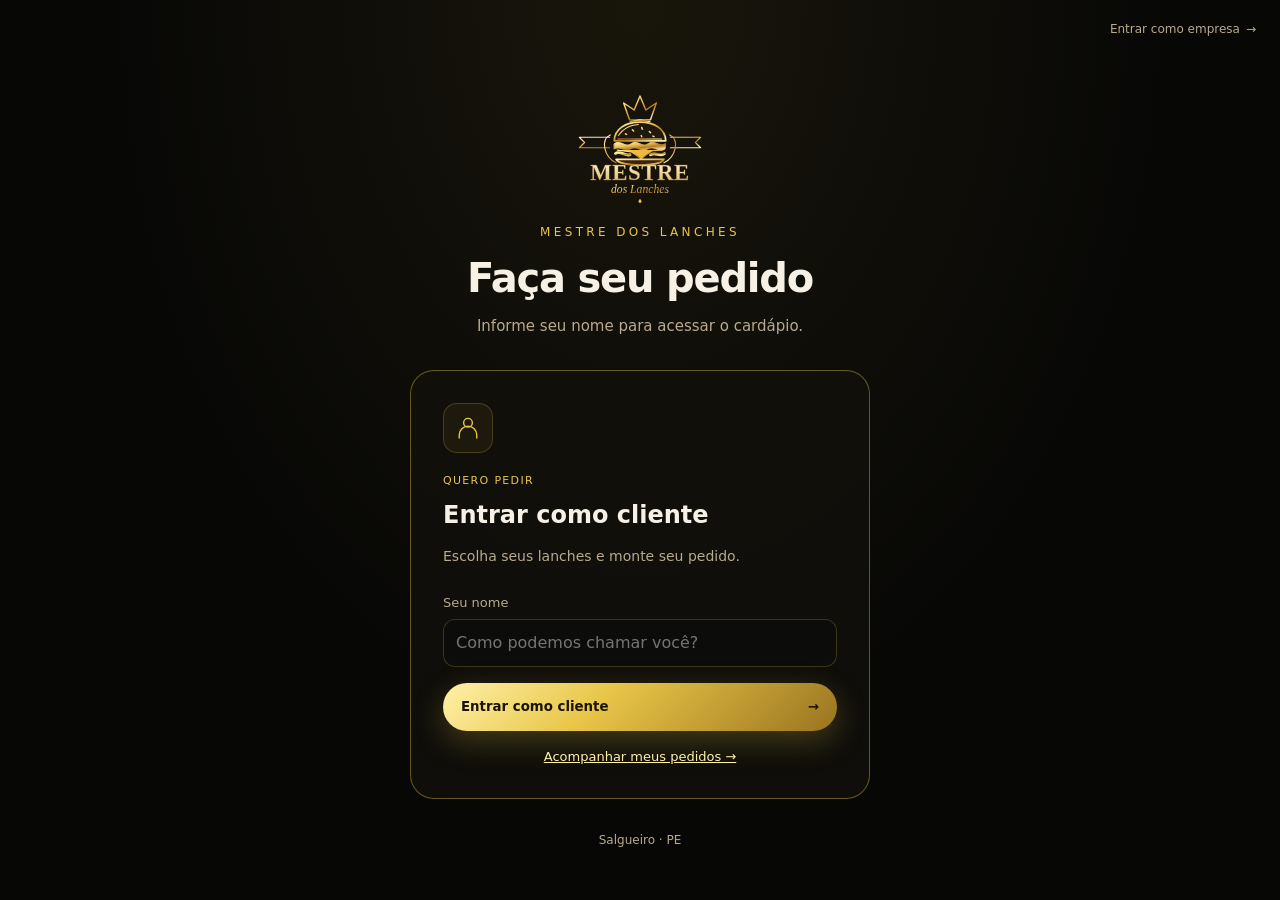
==== index.html @ 4ef5574a "first commit" ====
<!doctype html>
<html lang="pt-BR">
<head>
  <meta charset="UTF-8">
  <meta name="viewport" content="width=device-width, initial-scale=1, viewport-fit=cover">
  <meta name="description" content="Entre como cliente para fazer seu pedido ou como empresa para acessar o painel do Mestre dos Lanches.">
  <title>Bem-vindo · Mestre dos Lanches</title>
  <link rel="icon" href="assets/logo.svg">
  <link rel="stylesheet" href="css/styles.css">
  <link rel="stylesheet" href="css/entrada.css">
<link rel="stylesheet" href="css/responsivo.css">
</head>
<body class="entry-page">
  <nav class="entry-company-access" aria-label="Acesso da empresa"><a href="painel.html">Entrar como empresa <span aria-hidden="true">&rarr;</span></a></nav>
  <main class="entry-shell">
    <header class="entry-heading">
      <a href="pedidos.html" aria-label="Ir para o cardápio"><img src="assets/logo.svg" width="160" height="140" alt="Mestre dos Lanches"></a>
      <p class="kicker">Mestre dos Lanches</p>
      <h1>Faça seu pedido</h1>
      <p>Informe seu nome para acessar o cardápio.</p>
    </header>
    <div class="entry-options">
      <section class="entry-card" id="cliente" aria-labelledby="client-title">
        <span class="entry-icon" aria-hidden="true"><svg viewBox="0 0 32 32" fill="none" stroke="currentColor" stroke-width="1.6"><circle cx="16" cy="10" r="5"/><path d="M6 28v-4a10 10 0 0 1 20 0v4"/></svg></span>
        <p class="entry-label">Quero pedir</p>
        <h2 id="client-title">Entrar como cliente</h2>
        <p>Escolha seus lanches e monte seu pedido.</p>
        <form id="client-entry-form">
          <label class="field" for="entry-name">Seu nome
            <input id="entry-name" name="nome" type="text" autocomplete="name" minlength="2" maxlength="80" required placeholder="Como podemos chamar você?">
          </label>
          <button type="submit" class="btn btn-gold">Entrar como cliente <span aria-hidden="true">→</span></button>
          <p id="entry-error" class="entry-error" role="alert"></p><a class="entry-orders-link" href="acompanhar.html">Acompanhar meus pedidos &rarr;</a>
        </form>
      </section>
    </div>
    <footer class="entry-footer">Salgueiro · PE</footer>
  </main>
  <script src="js/entrada.js"></script>
</body>
</html>
---- css/styles.css ----
:root {
  --bg: #070706;
  --bg-2: #11110e;
  --panel: rgba(18, 16, 12, 0.82);
  --gold: #e8c547;
  --gold-2: #fff1a8;
  --gold-dim: #9a7420;
  --ink: #f6f1e4;
  --muted: #b7aa8e;
  --line: rgba(232, 197, 71, 0.22);
  --ok: #7dffa3;
  --closed: #ff8b8b;
  --shadow: 0 30px 80px rgba(0, 0, 0, 0.45);
  --radius: 22px;
  --font: "Outfit", system-ui, sans-serif;
  --display: "Cinzel", Georgia, serif;
}

* { box-sizing: border-box; margin: 0; padding: 0; }
html, body { height: 100%; }
html { scroll-snap-type: y proximity; scroll-behavior: smooth; }
body {
  font-family: var(--font);
  background: var(--bg);
  color: var(--ink);
  overflow-x: hidden;
}

img { max-width: 100%; display: block; }
button, a { font-family: inherit; }
.skip {
  position: absolute; left: -999px;
}
.skip:focus { left: 12px; top: 12px; background: var(--gold); color: #111; padding: 8px 12px; z-index: 80; }

.grain, .glow {
  pointer-events: none;
  position: fixed;
  inset: 0;
}
.grain {
  z-index: 2;
  opacity: 0.07;
  background-image: url("data:image/svg+xml,%3Csvg xmlns='http://www.w3.org/2000/svg' width='140' height='140'%3E%3Cfilter id='n'%3E%3CfeTurbulence type='fractalNoise' baseFrequency='.8' numOctaves='3'/%3E%3C/filter%3E%3Crect width='140' height='140' filter='url(%23n)' opacity='.55'/%3E%3C/svg%3E");
}
.glow {
  z-index: 0;
  background:
    radial-gradient(800px 400px at 80% 10%, rgba(232, 197, 71, 0.16), transparent 55%),
    radial-gradient(700px 420px at 10% 90%, rgba(232, 197, 71, 0.08), transparent 50%);
}

.topbar {
  position: fixed;
  top: 0; left: 0; right: 0;
  z-index: 20;
  display: flex;
  align-items: center;
  justify-content: space-between;
  gap: 16px;
  padding: 14px 28px;
  backdrop-filter: blur(16px);
  background: linear-gradient(180deg, rgba(7,7,6,.92), rgba(7,7,6,.35));
  border-bottom: 1px solid var(--line);
}
.brand {
  display: flex; align-items: center; gap: 10px;
  color: inherit; text-decoration: none;
}
.brand img { width: 42px; height: 42px; }
.brand strong { font-family: var(--display); letter-spacing: .08em; font-size: 13px; }
.nav { display: flex; gap: 6px; flex-wrap: wrap; }
.nav a {
  color: var(--muted);
  text-decoration: none;
  font-size: 13px;
  padding: 8px 12px;
  border-radius: 999px;
}
.nav a:hover, .nav a.active { color: var(--gold-2); background: rgba(232,197,71,.08); }
.status-chip {
  border: 1px solid var(--line);
  border-radius: 999px;
  padding: 7px 12px;
  font-size: 12px;
  color: var(--muted);
}
.status-chip.open { color: var(--ok); border-color: rgba(125,255,163,.3); }
.status-chip.closed { color: var(--closed); border-color: rgba(255,139,139,.3); }

.progress {
  position: fixed; top: 0; left: 0; height: 3px; width: 0;
  background: linear-gradient(90deg, var(--gold-2), var(--gold-dim));
  z-index: 30;
}

.slide {
  position: relative;
  z-index: 1;
  min-height: 100vh;
  scroll-snap-align: start;
  padding: 110px 7vw 80px;
  display: grid;
  align-content: center;
}

.kicker {
  color: var(--gold);
  letter-spacing: .28em;
  text-transform: uppercase;
  font-size: 12px;
  margin-bottom: 12px;
}
h1, h2 { font-family: var(--display); font-weight: 700; }
h1 { font-size: clamp(42px, 8vw, 92px); line-height: .95; }
h2 { font-size: clamp(28px, 4vw, 48px); margin-bottom: 18px; }
.lead { max-width: 640px; color: var(--muted); font-size: 18px; margin: 18px 0 28px; }

.hero-grid {
  display: grid;
  grid-template-columns: 1.1fr .9fr;
  gap: 48px;
  align-items: center;
}
.hero-card {
  background: var(--panel);
  border: 1px solid var(--line);
  border-radius: 28px;
  padding: 22px;
  box-shadow: var(--shadow);
}
.hero-visual {
  height: 430px;
  border-radius: 22px;
  background:
    linear-gradient(180deg, transparent, rgba(0,0,0,.55)),
    url("https://images.unsplash.com/photo-1568901346375-23c9450c58cd?auto=format&fit=crop&w=1200&q=80") center/cover;
  position: relative;
  overflow: hidden;
}
.badge {
  position: absolute;
  left: 16px; bottom: 16px;
  background: rgba(0,0,0,.7);
  border: 1px solid var(--line);
  padding: 10px 14px;
  border-radius: 14px;
}
.badge b { display: block; font-size: 22px; color: var(--gold); }
.stars { color: var(--gold); letter-spacing: 2px; }

.actions { display: flex; gap: 12px; flex-wrap: wrap; }
.btn {
  display: inline-flex; align-items: center; justify-content: center; gap: 8px;
  border: 0; cursor: pointer; text-decoration: none;
  padding: 13px 18px; border-radius: 999px; font-weight: 600;
  transition: transform .2s ease, box-shadow .2s ease;
}
.btn:hover { transform: translateY(-2px); }
.btn-gold {
  background: linear-gradient(135deg, var(--gold-2), var(--gold) 40%, var(--gold-dim));
  color: #1a1404;
  box-shadow: 0 10px 30px rgba(232,197,71,.25);
}
.btn-ghost {
  background: transparent;
  color: var(--ink);
  border: 1px solid var(--line);
}

.stats {
  display: grid;
  grid-template-columns: repeat(3, 1fr);
  gap: 12px;
  margin-top: 18px;
}
.stat {
  border: 1px solid var(--line);
  border-radius: 16px;
  padding: 12px;
  background: rgba(255,255,255,.02);
}
.stat b { display: block; color: var(--gold); font-size: 20px; }
.stat span { color: var(--muted); font-size: 12px; }

.cards, .menu-grid, .info-grid {
  display: grid;
  gap: 16px;
}
.cards { grid-template-columns: repeat(auto-fit, minmax(180px, 1fr)); }
.card, .menu-item, .panel {
  background: var(--panel);
  border: 1px solid var(--line);
  border-radius: var(--radius);
  padding: 18px;
}
.card h3 { font-size: 16px; margin-bottom: 8px; color: var(--gold-2); }
.card p, .menu-item p { color: var(--muted); font-size: 14px; }

.tabs { display: flex; gap: 8px; flex-wrap: wrap; margin-bottom: 18px; }
.tab {
  background: transparent;
  color: var(--muted);
  border: 1px solid var(--line);
  border-radius: 999px;
  padding: 8px 14px;
  cursor: pointer;
}
.tab.active { color: #1a1404; background: var(--gold); border-color: var(--gold); }

.menu-grid { grid-template-columns: repeat(auto-fit, minmax(240px, 1fr)); }
.menu-item { min-height: 150px; }
.menu-item .tag {
  display: inline-block;
  font-size: 11px;
  letter-spacing: .12em;
  text-transform: uppercase;
  color: var(--gold);
  margin-bottom: 8px;
}
.menu-note { color: var(--muted); font-size: 13px; margin-top: 16px; }

.review {
  display: grid;
  grid-template-columns: 1.2fr .8fr;
  gap: 22px;
}
.meter { display: flex; align-items: center; gap: 10px; margin: 8px 0; color: var(--muted); font-size: 13px; }
.bar { flex: 1; height: 8px; background: #222; border-radius: 99px; overflow: hidden; }
.bar i { display: block; height: 100%; background: var(--gold); width: 100%; }
.chips { display: flex; flex-wrap: wrap; gap: 8px; margin-top: 16px; }
.chip {
  border: 1px solid var(--line);
  border-radius: 999px;
  padding: 7px 11px;
  font-size: 13px;
  color: var(--muted);
}

.info-grid { grid-template-columns: 1fr 1.1fr; }
.map {
  width: 100%;
  min-height: 380px;
  border: 0;
  border-radius: var(--radius);
  filter: grayscale(.2) contrast(1.05);
}
.hours li {
  list-style: none;
  display: flex;
  justify-content: space-between;
  padding: 10px 0;
  border-bottom: 1px solid var(--line);
  color: var(--muted);
}
.hours li.today { color: var(--gold-2); }

.dots {
  position: fixed;
  right: 18px;
  top: 50%;
  transform: translateY(-50%);
  z-index: 20;
  display: grid;
  gap: 10px;
}
.dots button {
  width: 11px; height: 11px; border-radius: 50%;
  border: 1px solid var(--gold);
  background: transparent;
  cursor: pointer;
}
.dots button.active { background: var(--gold); }

.modal {
  position: fixed; inset: 0; z-index: 40;
  background: rgba(0,0,0,.72);
  display: none; place-items: center;
  padding: 24px;
}
.modal[open] { display: grid; }
.modal-card {
  width: min(420px, 100%);
  background: #14120c;
  border: 1px solid var(--line);
  border-radius: 24px;
  padding: 24px;
}
.modal-card h3 { margin-bottom: 8px; }
.modal-card p { color: var(--muted); margin-bottom: 16px; }
.field { display: grid; gap: 6px; margin-bottom: 12px; }
.field input, .field textarea, .field select {
  background: #0c0c0a;
  border: 1px solid var(--line);
  color: var(--ink);
  border-radius: 12px;
  padding: 11px 12px;
}

.intro {
  position: fixed; inset: 0; z-index: 50;
  background: #050504;
  display: grid; place-items: center;
  text-align: center;
  transition: opacity .7s ease, visibility .7s ease;
}
.intro.hide { opacity: 0; visibility: hidden; }
.intro img { width: 120px; margin: 0 auto 16px; animation: pulse 1.8s ease-in-out infinite; }
@keyframes pulse {
  50% { transform: scale(1.06); filter: drop-shadow(0 0 18px rgba(232,197,71,.5)); }
}

@media (max-width: 900px) {
  html { scroll-snap-type: none; }
  .hero-grid, .review, .info-grid { grid-template-columns: 1fr; }
  .nav {
    display: flex;
    position: fixed;
    left: 8px; right: 8px; bottom: 10px;
    z-index: 21;
    background: rgba(10,10,8,.92);
    border: 1px solid var(--line);
    border-radius: 999px;
    padding: 6px;
    justify-content: space-between;
  }
  .nav a { font-size: 11px; padding: 8px 7px; }
  .hero-visual { height: 280px; }
  .slide { padding: 96px 20px 88px; }
  .dots { display: none; }
  .topbar .status-chip { display: none; }
}
/* Avaliações */
.reviews-heading { display:flex; align-items:flex-end; justify-content:space-between; gap:24px; margin-bottom:26px; }
.reviews-heading h2 { margin-bottom:0; max-width:670px; }
.review-source { color:var(--gold-2); text-decoration:none; font-size:14px; padding-bottom:6px; white-space:nowrap; }
.review-source:hover { text-decoration:underline; }
.review { grid-template-columns:minmax(240px,.7fr) minmax(0,1.3fr); }
.rating-panel { padding:30px; background:radial-gradient(ellipse at top left,rgba(232,197,71,.10),transparent 70%),var(--panel); }
.review-eyebrow { color:var(--muted); font-size:13px; }
.rating-number { font-size:80px; font-weight:600; line-height:1.2; letter-spacing:-5px; margin-top:16px; }
.rating-number span { font-size:20px; color:var(--muted); letter-spacing:0; margin-left:12px; font-weight:400; }
.rating-panel .stars { font-size:23px; margin:4px 0 9px; }
.rating-count { color:var(--muted); font-size:13px; }
.rating-distribution { margin-top:24px; padding-top:16px; border-top:1px solid var(--line); }
.meter { gap:12px; margin:10px 0; }
.meter > span:first-child { min-width:28px; }
.meter > span:last-child { width:12px; text-align:right; }
.bar { height:6px; background:rgba(255,255,255,.08); }
.bar i { border-radius:99px; background:linear-gradient(90deg,var(--gold-dim),var(--gold-2)); }
.customer-review { padding:30px; }
.review-author { display:flex; gap:13px; align-items:center; }
.review-avatar { width:46px; height:46px; border-radius:50%; display:grid; place-items:center; background:#40341b; color:var(--gold-2); font-size:21px; flex-shrink:0; }
.review-author h3 { font-size:16px; font-weight:600; }
.review-author p { color:var(--muted); font-size:12px; margin-top:5px; }
.review-platform { margin-left:auto; border:1px solid var(--line); border-radius:50%; padding:7px 10px; color:var(--muted); font-weight:700; }
.review-stars { margin:24px 0; font-size:20px; }
.review-stars span { color:var(--ink); font-size:14px; margin-left:9px; letter-spacing:0; }
.review-detail-heading { font-size:18px; }
.review-description { color:var(--muted); font-size:13px; margin-top:6px; }
.review-details { display:grid; grid-template-columns:1fr 1fr; gap:20px; margin:24px 0; }
.review-details dt { color:var(--muted); font-size:12px; margin-bottom:6px; }
.review-details dd { font-size:15px; }
.review-footer { border-top:1px solid var(--line); padding-top:22px; display:flex; align-items:center; justify-content:space-between; gap:20px; }
.review-footer p { color:var(--muted); font-size:13px; line-height:1.6; }
.review-footer strong { color:var(--ink); font-weight:400; }
.review-footer .btn { font-size:13px; white-space:nowrap; }
.brand img { width:62px; height:62px; object-fit:contain; }
.intro img { width:150px; }
a:focus-visible, button:focus-visible { outline:2px solid var(--gold-2); outline-offset:5px; }
@media(max-width:900px) {
  .reviews-heading { align-items:flex-start; flex-direction:column; gap:16px; }
  .review { grid-template-columns:1fr; }
  .brand img { width:50px; height:50px; }
  .brand strong { font-size:11px; }
  .rating-panel,.customer-review { padding:24px; }
}
@media(max-width:420px) {
  .review-footer { flex-direction:column; align-items:flex-start; }
  .review-details { gap:18px 12px; }
  .review-platform { display:none; }
}
@media(prefers-reduced-motion:reduce) {
  html { scroll-behavior:auto; }
  .intro img { animation:none; }
}
/* Marca vetorial com proporcao preservada e notas por pedido. */
.brand img { width:96px; height:72px; object-fit:contain; }
.brand strong { max-width:135px; font-size:12px; line-height:1.5; }
.intro img { width:220px; height:auto; animation:none; }
@media(max-width:900px) {
  .brand img { width:82px; height:60px; }
  .brand strong { font-size:10px; max-width:120px; }
  .intro img { width:190px; }
}
/* Fotos em sequencia */
.burger-carousel { background:#17140e; isolation:isolate; }
.burger-slides,.burger-photo { position:absolute; inset:0; width:100%; height:100%; }
.burger-photo { object-fit:cover; opacity:0; transition:opacity .7s ease; }
.burger-photo.active { opacity:1; }
.burger-carousel::after { content:""; position:absolute; inset:0; background:linear-gradient(180deg,rgba(0,0,0,.2),transparent 35%,rgba(0,0,0,.8)); pointer-events:none; z-index:1; }
.burger-carousel .badge { z-index:2; bottom:70px; }
.photo-caption { position:absolute; top:16px; left:16px; z-index:2; padding:6px 10px; border-radius:99px; background:rgba(0,0,0,.6); color:#fff; font-size:11px; }
.carousel-controls { position:absolute; bottom:14px; left:16px; right:16px; z-index:3; display:flex; align-items:center; gap:12px; }
.carousel-button { width:40px; height:40px; display:grid; place-items:center; border:1px solid var(--line); border-radius:50%; background:rgba(0,0,0,.6); color:var(--gold-2); font-size:26px; cursor:pointer; }
.carousel-button:hover { background:#44351b; }
.carousel-dots { display:flex; gap:3px; }
.carousel-dots button { width:30px; height:40px; padding:0; background:transparent; border:0; cursor:pointer; display:grid; place-items:center; }
.carousel-dots button::after { content:""; width:7px; height:7px; background:rgba(255,255,255,.5); border-radius:99px; transition:width .2s; }
.carousel-dots button.active::after { width:20px; background:var(--gold); }
@media(prefers-reduced-motion:reduce) { .burger-photo,.carousel-dots button::after { transition:none; } }
.order-reviews-table-wrap { margin-top:32px; overflow-x:auto; border:1px solid var(--line); border-radius:var(--radius); background:var(--panel); }
.order-reviews-table { width:100%; border-collapse:collapse; text-align:left; }
.order-reviews-table caption { text-align:left; padding:24px; border-bottom:1px solid var(--line); }
.order-reviews-table caption strong { display:block; font-size:22px; margin-bottom:8px; }
.order-reviews-table caption span { color:var(--muted); font-size:12px; line-height:1.6; }
.order-reviews-table th,.order-reviews-table td { padding:20px 24px; vertical-align:top; border-bottom:1px solid var(--line); line-height:1.7; font-size:14px; }
.order-reviews-table thead th { color:var(--gold); font-size:12px; letter-spacing:.08em; text-transform:uppercase; background:rgba(232,197,71,.04); }
.order-reviews-table tbody th { width:22%; font-weight:600; }
.order-reviews-table td:last-child { color:var(--muted); }
.order-reviews-table .stars { white-space:nowrap; font-size:15px; }
.order-reviews-table .stars span { display:block; letter-spacing:0; color:var(--ink); }
.order-reviews-table tr:last-child > * { border-bottom:0; }
@media(max-width:600px) {
 .order-reviews-table th,.order-reviews-table td { padding:14px 10px; font-size:12px; }
 .order-reviews-table caption { padding:20px 14px; }
 .order-reviews-table .stars { font-size:11px; letter-spacing:0; }
 .order-reviews-table tbody th { width:24%; }
}
/* Ajustes de leitura, navegacao e pedido */
body { line-height:1.5; }
.hero-grid > *, .review > *, .info-grid > * { min-width:0; }
h1 { overflow-wrap:normal; font-size:clamp(38px,6.8vw,92px); }
.hero-grid { grid-template-columns:minmax(0,1.1fr) minmax(0,.9fr); }
.slide { min-height:100svh; padding-top:130px; }
.modal { width:100%; height:100%; max-width:none; max-height:none; margin:0; border:0; color:var(--ink); overflow-y:auto; overscroll-behavior:contain; }
.modal::backdrop { background:rgba(0,0,0,.7); }
.modal-card { max-height:calc(100dvh - 48px); overflow-y:auto; }
body.has-modal { overflow:hidden; }
.field input,.field textarea,.field select { font:inherit; font-size:16px; width:100%; }
.field textarea { resize:vertical; }
.tab,.nav a,.btn,.carousel-button { min-height:44px; }
.carousel-controls { justify-content:center; }
@media(max-width:900px) {
 .topbar { backdrop-filter:none; background:rgba(7,7,6,.97); padding:10px 20px; }
 .nav { bottom:calc(10px + env(safe-area-inset-bottom)); flex-wrap:nowrap; }
 .nav a { display:flex; align-items:center; justify-content:center; flex:1; }
 .hero-grid { grid-template-columns:minmax(0,1fr); gap:28px; }
 .slide { padding-top:106px; padding-bottom:calc(100px + env(safe-area-inset-bottom)); }
 .hero-card { padding:12px; }
}
@media(max-width:420px) {
 h1 { font-size:clamp(34px,10vw,42px); }
 .stats { gap:7px; }
 .stat { padding:10px 8px; }
 .stat b { font-size:17px; }
 .lead { font-size:16px; }
 .actions .btn { flex:1 1 auto; }
}
.sr-only { position:absolute; width:1px; height:1px; padding:0; margin:-1px; overflow:hidden; clip:rect(0,0,0,0); white-space:nowrap; border:0; }
.information-page .slide { min-height:auto; padding-top:130px; padding-bottom:60px; }
.information-page .slide + .slide { border-top:1px solid var(--line); }
@media(max-width:900px) { .information-page .slide { padding-top:105px; padding-bottom:80px; } }
/* Rolagem nas cores da marca. */
* { scrollbar-width:thin; scrollbar-color:var(--gold-dim) #11100c; }
::-webkit-scrollbar { width:10px; height:10px; }
::-webkit-scrollbar-track { background:#11100c; border-radius:12px; }
::-webkit-scrollbar-thumb { background:linear-gradient(180deg,var(--gold),var(--gold-dim)); border:2px solid #11100c; border-radius:12px; }
::-webkit-scrollbar-thumb:hover { background:var(--gold); }
::-webkit-scrollbar-corner { background:#11100c; }
@media(forced-colors:active) { * { scrollbar-color:auto; } }
---- css/entrada.css ----
html { scroll-snap-type:none; }
.entry-page { min-height:100svh; display:flex; flex-direction:column; background:radial-gradient(ellipse at 50% 0,rgba(232,197,71,.08),transparent 60%),var(--bg); }
.entry-shell { width:min(460px,calc(100% - 40px)); margin:auto; padding:20px 0 32px; }
.entry-heading { text-align:center; margin-bottom:32px; }
.entry-heading img { width:140px; height:auto; margin:0 auto 16px; }
.entry-heading h1 { font-family:var(--font); font-size:clamp(28px,4.5vw,40px); line-height:1.25; letter-spacing:-.03em; }
.entry-heading > p:last-child { color:var(--muted); margin-top:12px; font-size:15px; }
.entry-options { display:grid; grid-template-columns:1fr; gap:22px; }
.entry-card { display:flex; flex-direction:column; padding:32px; border:1px solid var(--line); border-radius:24px; background:var(--panel); }
.entry-card:first-child { border-color:rgba(232,197,71,.4); }
.entry-icon { color:var(--gold); width:50px; height:50px; padding:10px; border:1px solid var(--line); border-radius:14px; margin-bottom:20px; background:rgba(232,197,71,.06); }
.entry-icon svg { width:100%; height:100%; }
.entry-label { font-size:11px; letter-spacing:.12em; text-transform:uppercase; color:var(--gold); margin-bottom:8px; }
.entry-card h2 { font-family:var(--font); font-size:24px; margin-bottom:12px; }
.entry-card > p:not(.entry-label) { color:var(--muted); font-size:14px; line-height:1.7; }
.entry-card form { margin-top:24px; }
.entry-card .field { font-size:13px; color:var(--muted); margin-bottom:16px; }
.entry-card input { min-height:48px; }
.entry-card .btn { width:100%; justify-content:space-between; min-height:48px; }
.entry-error { color:var(--closed); font-size:13px; margin-top:12px; }
.entry-error:empty { display:none; }
.entry-footer { text-align:center; color:var(--muted); font-size:12px; margin-top:32px; }
@media(max-width:650px) { .entry-options { grid-template-columns:1fr; } .entry-shell { padding-top:24px; } .entry-card { padding:26px; } .entry-heading img { width:115px; } }
.entry-orders-link { display:block; margin-top:16px; text-align:center; color:var(--gold-2); font-size:13px; }

.entry-company-access { display:flex; justify-content:flex-end; padding:12px 20px 0; flex-shrink:0; }
.entry-company-access a { display:inline-flex; align-items:center; gap:6px; padding:8px 4px; font-size:12px; line-height:1.5; color:var(--muted); text-decoration:none; }
.entry-company-access a:hover { color:var(--gold-2); }
.entry-company-access a:focus-visible { outline:2px solid var(--gold); outline-offset:4px; border-radius:4px; }
---- css/responsivo.css ----
/* Ajustes compartilhados para toque, telas estreitas e teclado virtual. */
:where(.entry-page,.orders-page,.admin-page) { min-width:0; -webkit-text-size-adjust:100%; }
:where(.shop-layout,.entry-options,.admin-shell,.tracking-shell) > * { min-width:0; }
:where(.field,.field input,.field select,.field textarea,fieldset) { min-width:0; }
:where(.field input,.field select,.field textarea) { max-width:100%; }
:where(button,a,input,select,textarea) { touch-action:manipulation; }
:where(.product-info,.cart-item-top > div,.admin-order > div,.product-editor > div,.detail-list li > span) { min-width:0; overflow-wrap:anywhere; }
.cart-summary dd,.detail-total > :last-child,.detail-list li > strong { flex-shrink:0; }
.category-filters { overscroll-behavior-inline:contain; -webkit-overflow-scrolling:touch; }
.modal-card { overscroll-behavior-y:contain; scrollbar-gutter:auto; }
.has-modal .mobile-cart { display:none; }

@media (max-width:900px) {
  .orders-page { padding-bottom:calc(100px + env(safe-area-inset-bottom)); }
  .shop-layout { grid-template-columns:minmax(0,1fr); }
  .shop-layout > section { max-width:100%; }
  .cart-panel { position:static; scroll-margin-top:110px; }
  .quantity-control button { width:44px; height:44px; }
  .cart-remove { min-height:44px; padding-inline:8px; }
  .mobile-cart { min-height:52px; left:max(14px,env(safe-area-inset-left)); right:max(14px,env(safe-area-inset-right)); }
  .admin-tabs { flex-wrap:wrap; }
  .product-editor { grid-template-columns:minmax(0,1fr) minmax(0,1fr); }
}

@media (max-width:600px) {
  .shop-shell,.tracking-shell,.admin-shell { width:calc(100% - 28px); }
  .tracking-shell { margin:22px auto; }
  .admin-shell { margin:24px auto 48px; }
  .orders-page .topbar { gap:10px; padding:8px max(12px,env(safe-area-inset-right)) 8px max(12px,env(safe-area-inset-left)); }
  .orders-page .brand { flex:0 0 auto; }
  .orders-page .topbar .brand img { width:56px; height:52px; }
  .customer-access { min-width:0; flex:1; gap:10px; justify-content:flex-end; }
  .customer-access > div { min-width:0; }
  #customer-greeting { max-width:clamp(75px,25vw,150px); font-size:12px; }
  .customer-links { flex-direction:column; align-items:flex-end; gap:0; }
  .customer-links a { padding:4px 0; }
  .customer-links a:first-child { display:none; }
  .header-cart { flex-shrink:0; padding:10px 12px; }
  .client-tabs { margin-bottom:20px; }
  .order-heading { padding-top:10px; }
  .shop-meta { font-size:12px; }
  .catalog-toolbar { padding-top:4px; }
  .catalog-group h2 { font-size:21px; }
  .product-card { display:grid; grid-template-columns:84px minmax(0,1fr) 44px; gap:12px; padding:12px; align-items:start; }
  .product-photo { width:84px; height:84px; border-radius:11px; }
  .product-info { min-width:0; }
  .product-card h3 { font-size:15px; line-height:1.4; }
  .product-card p { font-size:13px; line-height:1.5; }
  .product-price { margin-top:10px; }
  .product-add { width:44px; height:44px; align-self:end; margin:0; }
  .product-add:disabled { grid-column:2 / -1; width:100%; }
  .cart-panel { padding:18px; }
  .cart-item-top { gap:8px; }
  .cart-item-top h3 { line-height:1.5; }
  .order-feedback { border-radius:16px; bottom:calc(84px + env(safe-area-inset-bottom)); }

  .modal { padding:12px; padding-top:max(12px,env(safe-area-inset-top)); padding-bottom:max(12px,env(safe-area-inset-bottom)); height:100dvh; align-items:center; }
  .modal-card,.checkout-card,.detail-card { width:100%; min-width:0; max-height:calc(100dvh - 24px - env(safe-area-inset-top) - env(safe-area-inset-bottom)); padding:18px; border-radius:18px; }
  .checkout-card h2,.detail-card h2 { font-size:23px; }
  .checkout-card fieldset { padding:12px; }
  .field input,.field select { min-height:48px; font-size:16px; }
  .field textarea { font-size:16px; }
  .address-columns { grid-template-columns:minmax(0,1fr); gap:0; }
  .delivery-options { flex-wrap:wrap; gap:8px 20px; }
  .delivery-options label { min-height:44px; }
  .delivery-options input { width:20px; height:20px; }
  .checkout-card .actions,.detail-card .actions { display:flex; flex-direction:column; align-items:stretch; gap:10px; }
  .checkout-card .actions .btn,.detail-card .actions .btn { width:100%; justify-content:center; white-space:normal; text-align:center; }

  .tracking-status,.tracking-content > .panel { padding:20px; }
  .tracking-shell h1 { font-size:30px; }
  .tracking-shell h2 { font-size:22px; }
  .tracking-status h2 { font-size:24px; line-height:1.3; }
  .tracking-picker { padding:18px; }
  .tracking-steps { grid-template-columns:repeat(2,minmax(0,1fr)); }
  .tracking-actions { display:grid; grid-template-columns:minmax(0,1fr); }
  .tracking-items li > span { min-width:0; overflow-wrap:anywhere; }
  .tracking-items li > strong { flex-shrink:0; }

  .admin-header { gap:12px; padding:10px 14px; }
  .admin-header .brand { flex-shrink:0; }
  .admin-header .brand img { width:58px; height:52px; }
  .admin-header .actions { flex-wrap:wrap; justify-content:flex-end; gap:6px; }
  .admin-header .btn { padding:10px; }
  .login-panel { margin-top:24px; padding:22px; }
  .admin-title { gap:14px; }
  .admin-stats { grid-template-columns:repeat(3,minmax(0,1fr)); }
  .admin-stats .panel { padding:12px 8px; }
  .admin-stats span { font-size:11px; line-height:1.4; display:block; overflow-wrap:anywhere; }
  .admin-stats strong { font-size:27px; }
  .admin-order { grid-template-columns:minmax(0,1fr) minmax(0,1fr); padding:16px; gap:12px; }
  .admin-order > .btn { width:100%; padding-inline:10px; justify-content:center; }
  .order-status { white-space:normal; }
  .settings-form { padding:18px; }
  .settings-form .btn,.store-controls .btn,.order-alerts .btn { width:100%; justify-content:center; white-space:normal; }
  .product-editor { gap:14px; }
  .product-editor > div:first-child { grid-column:1 / -1; }
  .product-editor .btn { grid-column:1 / -1; width:100%; justify-content:center; }
  .checkbox-field { min-height:44px; }
  .checkbox-field input { flex-shrink:0; }
  .detail-list li { gap:12px; }

  .entry-shell { width:min(460px,calc(100% - 28px)); padding-top:12px; padding-bottom:max(24px,env(safe-area-inset-bottom)); }
  .entry-heading { margin-bottom:20px; }
  .entry-card { padding:22px; }
  .entry-company-access { padding-top:max(8px,env(safe-area-inset-top)); padding-right:max(14px,env(safe-area-inset-right)); }
  .entry-company-access a { min-height:44px; }
}

@media (max-width:360px) {
  .product-card { grid-template-columns:64px minmax(0,1fr) 44px; gap:9px; padding:10px; }
  .product-photo { width:64px; height:72px; }
  .product-card h3 { font-size:14px; }
  .product-card p { font-size:12px; }
  .product-price { font-size:13px; }
  .modal { padding:8px; }
  .modal-card { padding:14px; max-height:calc(100dvh - 16px); }
  .checkout-card fieldset { padding:10px; }
  .entry-card { padding:18px; }
}

@media (max-height:500px) and (orientation:landscape) {
  .entry-shell { margin:0 auto; }
  .entry-heading img { width:80px; margin-bottom:8px; }
  .modal { align-items:start; }
}
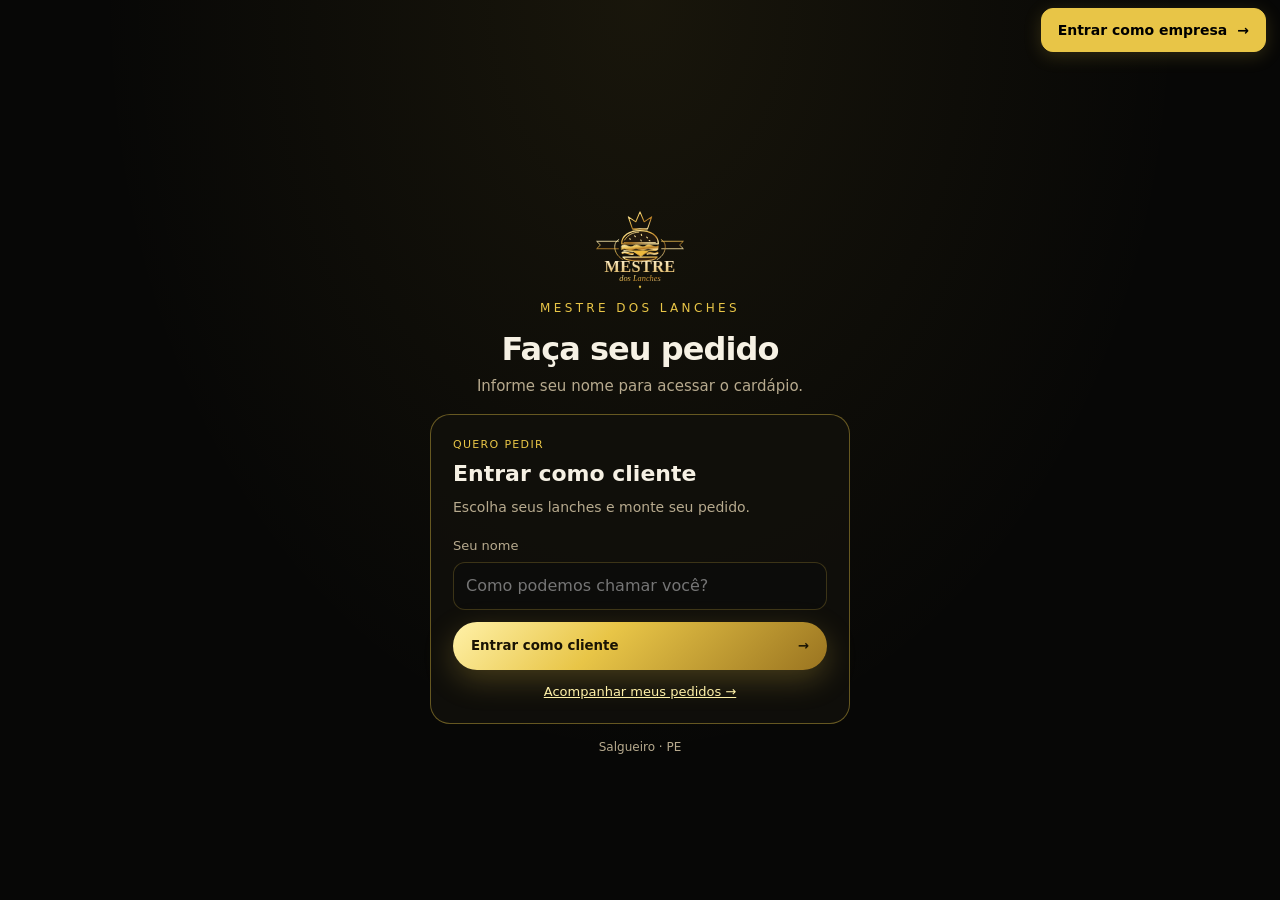
==== commit 3fa2815a: "Ajusta entrada a altura da tela e mantem acesso da empresa visivel" ====
--- a/index.html
+++ b/index.html
@@ -7,8 +7,8 @@
   <title>Bem-vindo · Mestre dos Lanches</title>
   <link rel="icon" href="assets/logo.svg">
   <link rel="stylesheet" href="css/styles.css">
+  <link rel="stylesheet" href="css/responsivo.css">
   <link rel="stylesheet" href="css/entrada.css">
-<link rel="stylesheet" href="css/responsivo.css">
 </head>
 <body class="entry-page">
   <nav class="entry-company-access" aria-label="Acesso da empresa"><a href="painel.html">Entrar como empresa <span aria-hidden="true">&rarr;</span></a></nav>
--- a/css/entrada.css
+++ b/css/entrada.css
@@ -24,6 +24,41 @@
 .entry-orders-link { display:block; margin-top:16px; text-align:center; color:var(--gold-2); font-size:13px; }
 
 .entry-company-access { display:flex; justify-content:flex-end; padding:12px 20px 0; flex-shrink:0; }
-.entry-company-access a { display:inline-flex; align-items:center; gap:6px; padding:8px 4px; font-size:12px; line-height:1.5; color:var(--muted); text-decoration:none; }
-.entry-company-access a:hover { color:var(--gold-2); }
+.entry-company-access a { display:inline-flex; align-items:center; gap:10px; min-height:48px; padding:12px 20px; border:1px solid var(--gold); border-radius:12px; background:var(--gold); font-size:14px; font-weight:700; line-height:1.5; color:#000; text-decoration:none; box-shadow:0 4px 18px rgba(232,197,71,.18); }
+.entry-company-access a:hover { background:var(--gold-2); color:#000; }
 .entry-company-access a:focus-visible { outline:2px solid var(--gold); outline-offset:4px; border-radius:4px; }
+
+/* Keep the entry screen within the viewport and the company access visible. */
+.entry-page { height:100svh; height:100dvh; min-height:0; overflow:hidden; }
+.entry-company-access { padding-top:max(8px,env(safe-area-inset-top)); padding-right:max(14px,env(safe-area-inset-right)); padding-bottom:8px; }
+.entry-company-access a { min-height:44px; padding:10px 16px; }
+.entry-shell { flex:1; min-height:0; width:100%; margin:0 auto; padding:12px max(20px,calc((100% - 420px)/2)) max(12px,env(safe-area-inset-bottom)); overflow-y:auto; }
+.entry-heading { margin-bottom:16px; }
+.entry-heading img { width:80px; margin-bottom:8px; }
+.entry-heading h1 { font-size:clamp(26px,4vw,32px); }
+.entry-heading > p:last-child { margin-top:6px; }
+.entry-card { padding:22px; border-radius:20px; }
+.entry-icon { display:none; }
+.entry-label { margin-bottom:4px; }
+.entry-card h2 { font-size:22px; margin-bottom:6px; }
+.entry-card form { margin-top:16px; }
+.entry-card .field { margin-bottom:12px; }
+.entry-orders-link { margin-top:12px; }
+.entry-footer { margin-top:14px; }
+@media(min-height:740px) {
+ .entry-shell { display:flex; flex-direction:column; justify-content:center; }
+ .entry-heading img { width:100px; }
+}
+@media(max-height:620px) {
+ .entry-shell { padding-top:4px; }
+ .entry-heading img,.entry-heading .kicker,.entry-heading > p:last-child,.entry-card > p { display:none; }
+ .entry-heading { margin-bottom:10px; }
+ .entry-card { padding:16px; }
+ .entry-card form { margin-top:10px; }
+ .entry-footer { margin-top:8px; }
+}
+@media(max-height:440px) and (min-width:600px) {
+ .entry-shell { display:grid; grid-template-columns:1fr minmax(280px,420px); align-content:center; align-items:center; column-gap:24px; padding-inline:24px; }
+ .entry-heading { margin:0; }
+ .entry-footer { grid-column:1 / -1; }
+}
